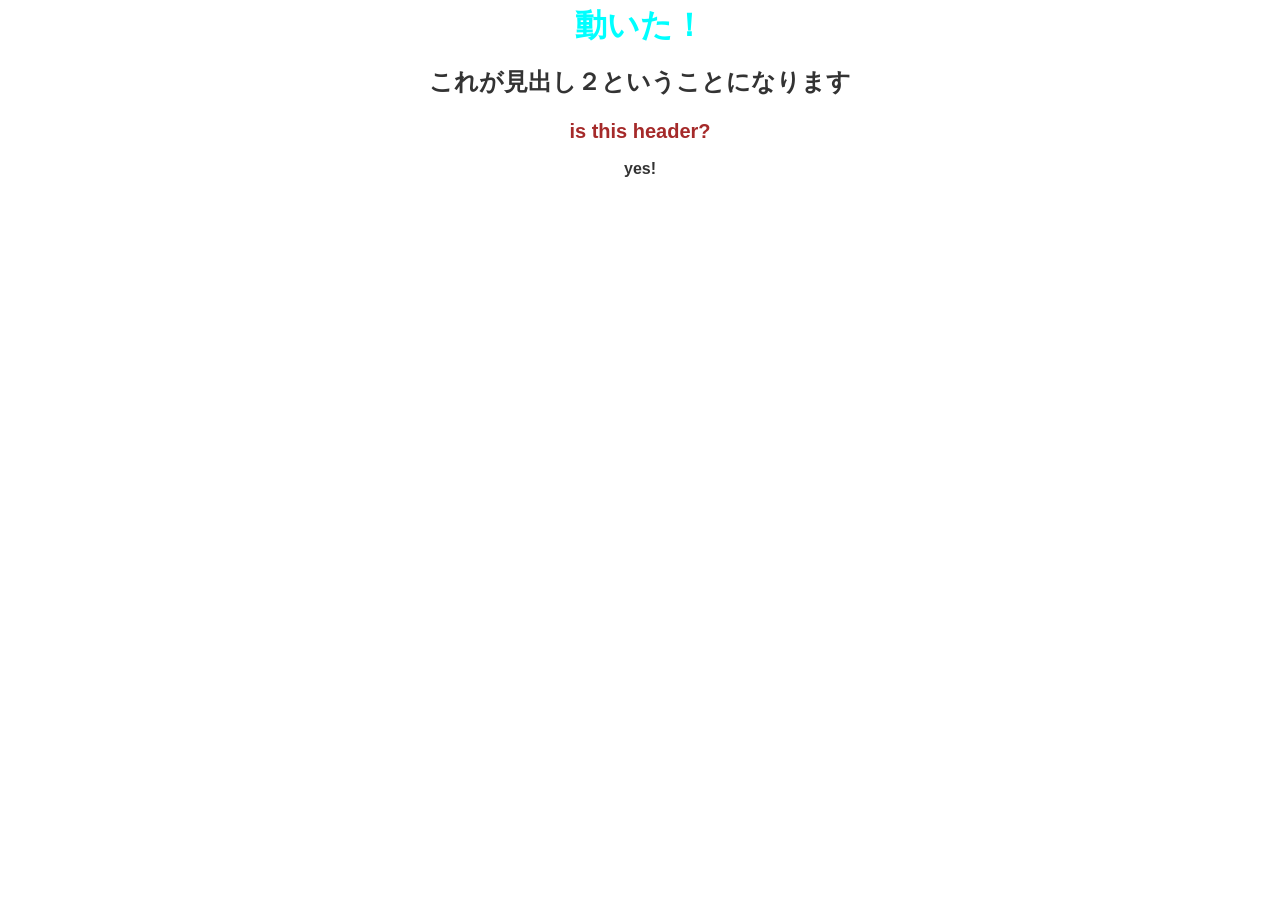
==== index.html @ d4bde2c9 "Add files via upload" ====
<!DOCTYPE html>
<html>
<head>
  <meta charset="UTF-8">
  <meta name="viewport" content="width=device-width, initial-scale=1.0">
  <title>テストどぇら</title>
  <link rel="stylesheet" href="tes.css">
</head>
<body>
  <h1>動いた！</h1>
    <section>
      <h2>
        これが見出し２ということになります
        <h3>
          is this header?
          <h4>
            yes!
          </h4>
        </h3>
      </h2>
    </section>
</body>
</html>
---- tes.css ----
h1, h2, h3, h4 {
  transition: transform 0.3s ease, color 0.3s ease;
}

h1, h2, h3, h4:hover {
  transform: translateY(-4px);
  color: #ff6600;
}

h1, h2, h3, h4 {
  font-family: Arial, sans-serif;
  margin: 0 0 10px;
  color: #333;
  text-align: center;
}

h1 {
  font-size: 32px;
  color:aqua
}

h2 {
  font-size: 24px;
  line-height: 2;
}

h3 {
  font-size: 20px;
  line-height: 1.5;
  color:brown
}

h4 {
  font-size: 16px;
}
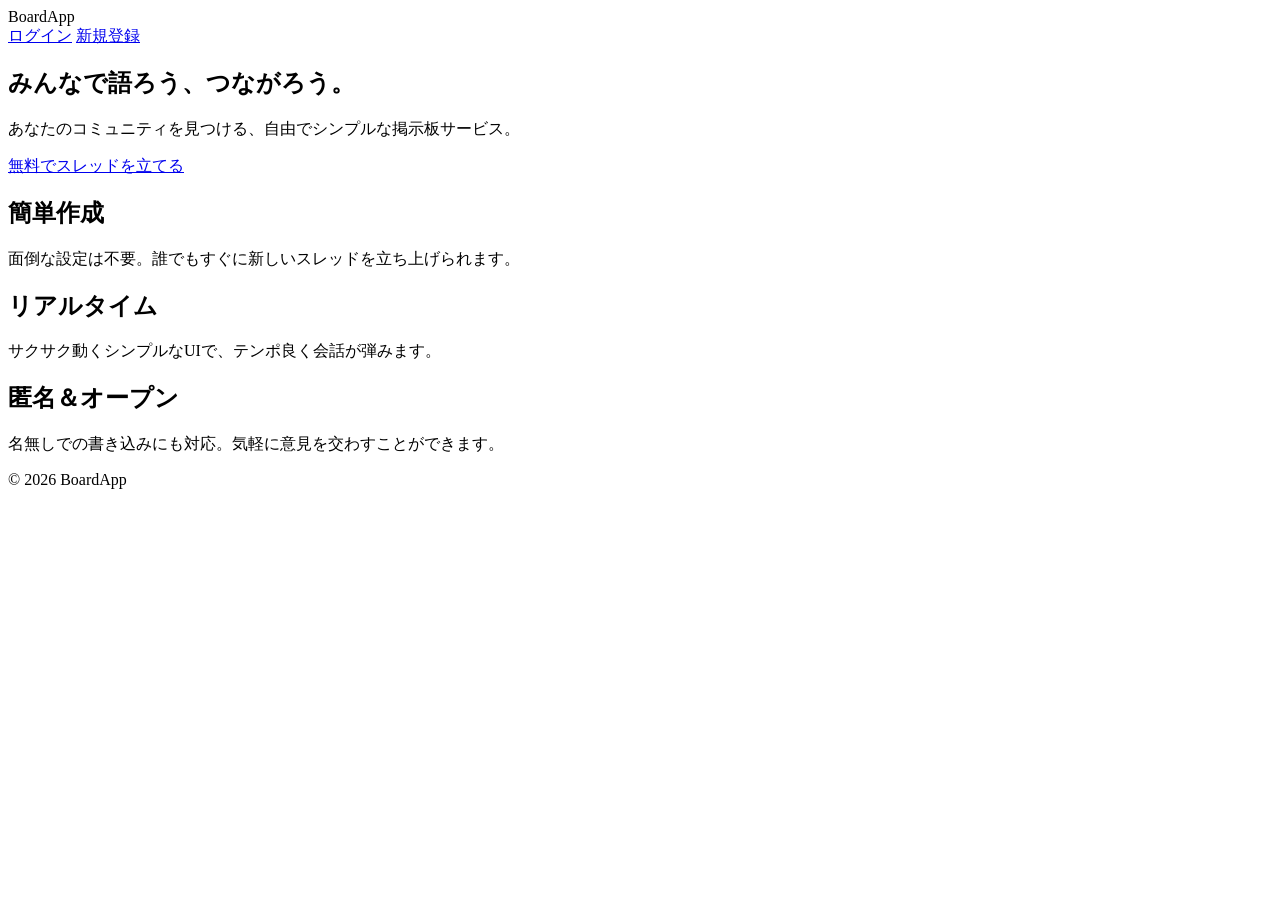
==== commit 842cf3f4: "ランディングページのコード" ====
--- a/index.html
+++ b/index.html
@@ -1,23 +1,49 @@
 <!DOCTYPE html>
-<html>
+<html lang="ja">
 <head>
   <meta charset="UTF-8">
   <meta name="viewport" content="width=device-width, initial-scale=1.0">
-  <title>テストどぇら</title>
-  <link rel="stylesheet" href="tes.css">
+  <title>うちの掲示板</title>
+  <link rel="stylesheet" href="style.css">
 </head>
 <body>
-  <h1>動いた！</h1>
-    <section>
-      <h2>
-        これが見出し２ということになります
-        <h3>
-          is this header?
-          <h4>
-            yes!
-          </h4>
-        </h3>
-      </h2>
+  <!-- ヘッダー -->
+  <header class="header__01">
+    <div class="logo__02">BoardApp</div>
+    <nav class="nav__03">
+      <a href="#" class="link__04">ログイン</a>
+      <a href="#" class="button__05">新規登録</a>
+    </nav>
+  </header>
+
+  <main class="main__06">
+    <!-- ヒーローセクション（ファーストビュー） -->
+    <section class="hero__07">
+      <h1 class="title__08">みんなで語ろう、つながろう。</h1>
+      <p class="text__09">あなたのコミュニティを見つける、自由でシンプルな掲示板サービス。</p>
+      <a href="#" class="button__10">無料でスレッドを立てる</a>
     </section>
+
+    <!-- 特徴セクション -->
+    <section class="features__11">
+      <div class="card__12">
+        <h2 class="subtitle__13">簡単作成</h2>
+        <p class="desc__14">面倒な設定は不要。誰でもすぐに新しいスレッドを立ち上げられます。</p>
+      </div>
+      <div class="card__12">
+        <h2 class="subtitle__13">リアルタイム</h2>
+        <p class="desc__14">サクサク動くシンプルなUIで、テンポ良く会話が弾みます。</p>
+      </div>
+      <div class="card__12">
+        <h2 class="subtitle__13">匿名＆オープン</h2>
+        <p class="desc__14">名無しでの書き込みにも対応。気軽に意見を交わすことができます。</p>
+      </div>
+    </section>
+  </main>
+
+  <!-- フッター -->
+  <footer class="footer__15">
+    <p class="copyright__16">&copy; 2026 BoardApp</p>
+  </footer>
 </body>
 </html>
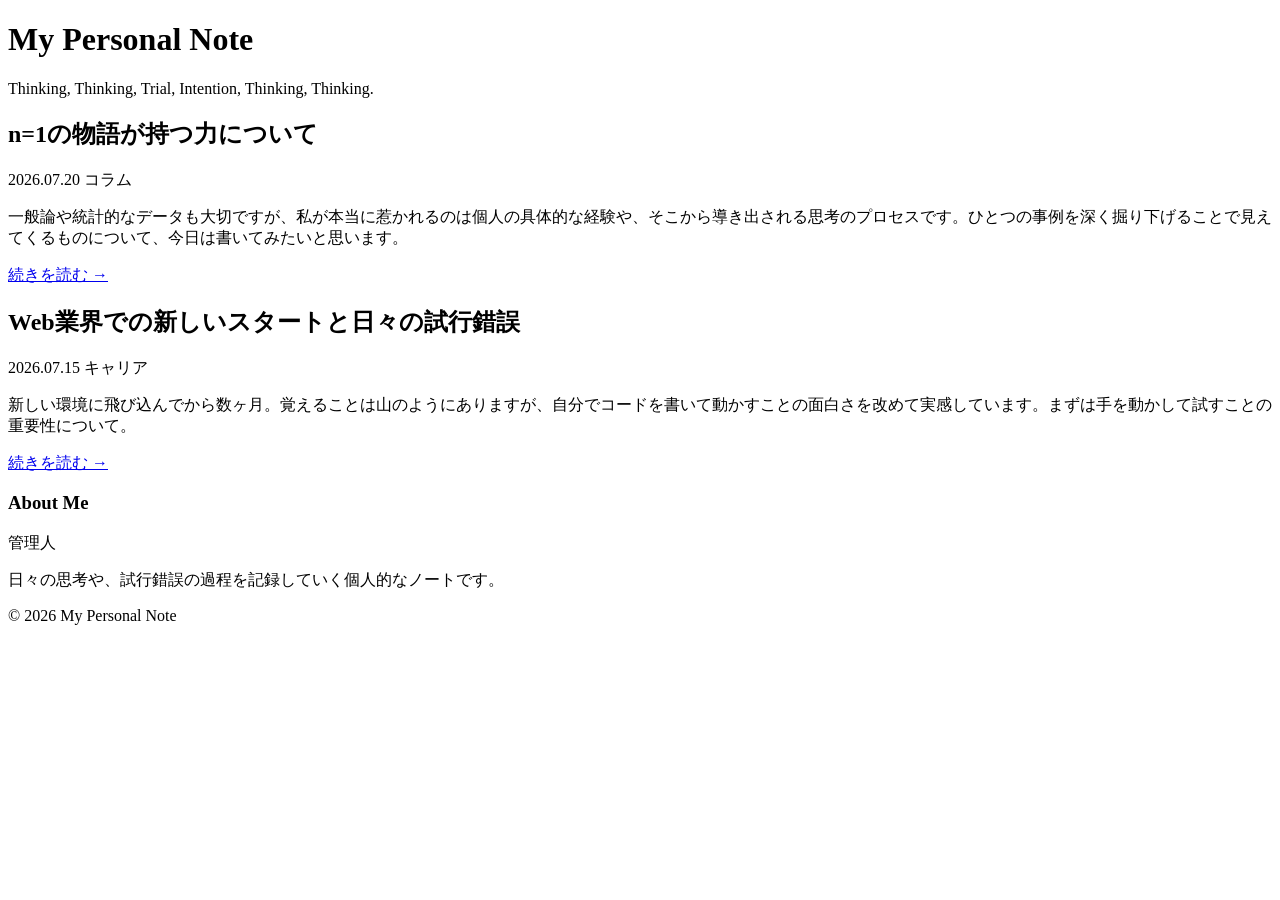
==== commit 642e4a28: "ランディングページのコード" ====
--- a/index.html
+++ b/index.html
@@ -3,47 +3,66 @@
 <head>
   <meta charset="UTF-8">
   <meta name="viewport" content="width=device-width, initial-scale=1.0">
-  <title>うちの掲示板</title>
+  <title>My Personal Note</title>
   <link rel="stylesheet" href="style.css">
 </head>
 <body>
-  <!-- ヘッダー -->
+  <!-- ヘッダー（ブログの顔） -->
   <header class="header__01">
-    <div class="logo__02">BoardApp</div>
-    <nav class="nav__03">
-      <a href="#" class="link__04">ログイン</a>
-      <a href="#" class="button__05">新規登録</a>
-    </nav>
+    <div class="header-inner__02">
+      <h1 class="blog-title__03">My Personal Note</h1>
+      <p class="blog-subtitle__04">Thinking, Thinking, Trial, Intention, Thinking, Thinking.</p>
+    </div>
   </header>
 
-  <main class="main__06">
-    <!-- ヒーローセクション（ファーストビュー） -->
-    <section class="hero__07">
-      <h1 class="title__08">みんなで語ろう、つながろう。</h1>
-      <p class="text__09">あなたのコミュニティを見つける、自由でシンプルな掲示板サービス。</p>
-      <a href="#" class="button__10">無料でスレッドを立てる</a>
-    </section>
+  <div class="wrapper__05">
+    <!-- メインコンテンツ（記事一覧） -->
+    <main class="main-content__06">
+      
+      <!-- 記事カード1 -->
+      <article class="article-card__07">
+        <h2 class="article-title__08">n=1の物語が持つ力について</h2>
+        <div class="article-meta__09">
+          <span class="date__10">2026.07.20</span>
+          <span class="category__11">コラム</span>
+        </div>
+        <p class="article-excerpt__12">
+          一般論や統計的なデータも大切ですが、私が本当に惹かれるのは個人の具体的な経験や、そこから導き出される思考のプロセスです。ひとつの事例を深く掘り下げることで見えてくるものについて、今日は書いてみたいと思います。
+        </p>
+        <a href="#" class="read-more__13">続きを読む &rarr;</a>
+      </article>
 
-    <!-- 特徴セクション -->
-    <section class="features__11">
-      <div class="card__12">
-        <h2 class="subtitle__13">簡単作成</h2>
-        <p class="desc__14">面倒な設定は不要。誰でもすぐに新しいスレッドを立ち上げられます。</p>
+      <!-- 記事カード2 -->
+      <article class="article-card__07">
+        <h2 class="article-title__08">Web業界での新しいスタートと日々の試行錯誤</h2>
+        <div class="article-meta__09">
+          <span class="date__10">2026.07.15</span>
+          <span class="category__11">キャリア</span>
+        </div>
+        <p class="article-excerpt__12">
+          新しい環境に飛び込んでから数ヶ月。覚えることは山のようにありますが、自分でコードを書いて動かすことの面白さを改めて実感しています。まずは手を動かして試すことの重要性について。
+        </p>
+        <a href="#" class="read-more__13">続きを読む &rarr;</a>
+      </article>
+
+    </main>
+
+    <!-- サイドバー（プロフィール等） -->
+    <aside class="sidebar__14">
+      <div class="profile-box__15">
+        <h3 class="sidebar-title__16">About Me</h3>
+        <div class="profile-icon__17"></div>
+        <p class="profile-name__18">管理人</p>
+        <p class="profile-text__19">
+          日々の思考や、試行錯誤の過程を記録していく個人的なノートです。
+        </p>
       </div>
-      <div class="card__12">
-        <h2 class="subtitle__13">リアルタイム</h2>
-        <p class="desc__14">サクサク動くシンプルなUIで、テンポ良く会話が弾みます。</p>
-      </div>
-      <div class="card__12">
-        <h2 class="subtitle__13">匿名＆オープン</h2>
-        <p class="desc__14">名無しでの書き込みにも対応。気軽に意見を交わすことができます。</p>
-      </div>
-    </section>
-  </main>
+    </aside>
+  </div>
 
   <!-- フッター -->
-  <footer class="footer__15">
-    <p class="copyright__16">&copy; 2026 BoardApp</p>
+  <footer class="footer__20">
+    <p class="copyright__21">&copy; 2026 My Personal Note</p>
   </footer>
 </body>
 </html>
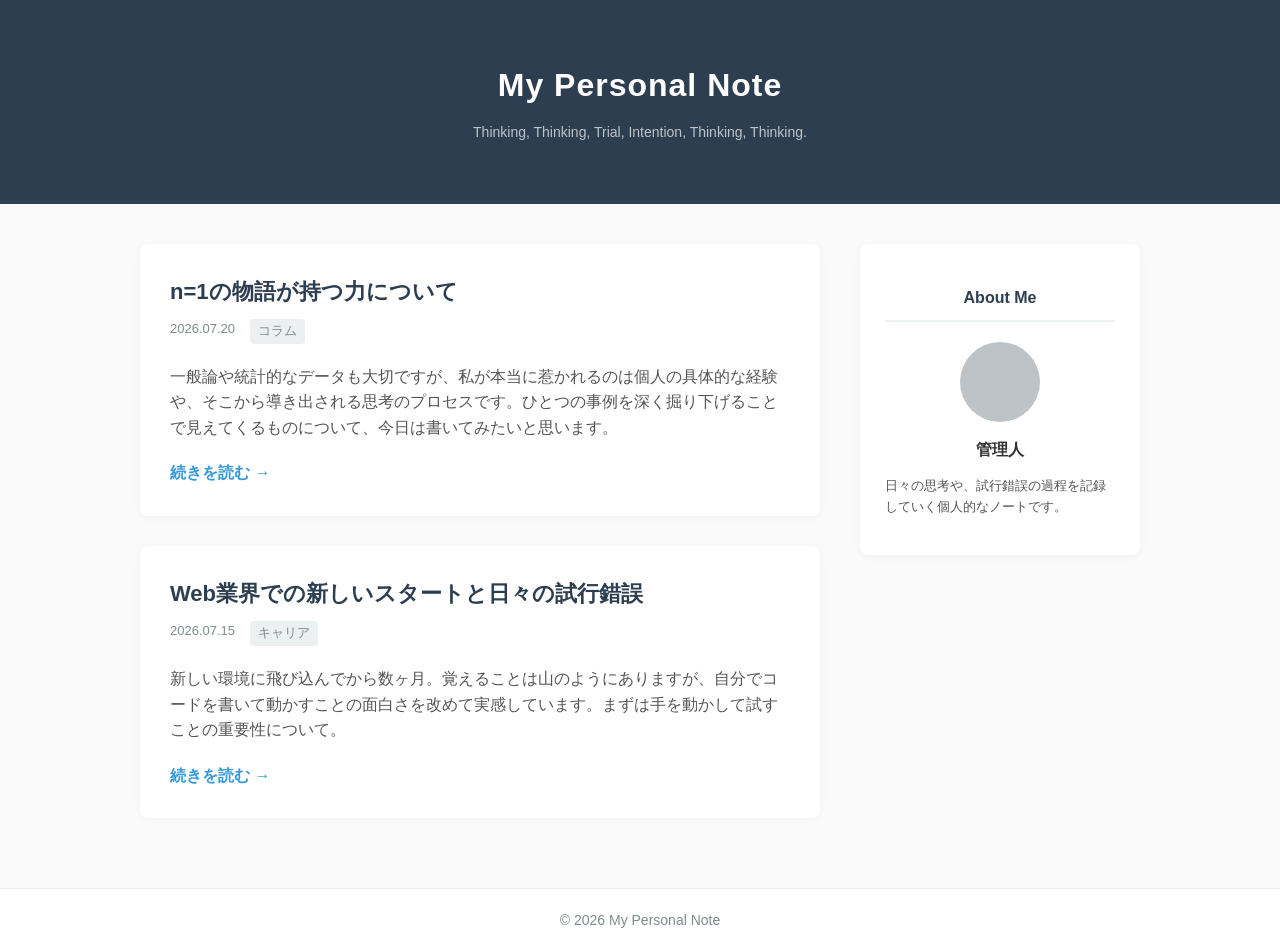
==== commit f494a5b8: "css反映" ====
--- a/index.html
+++ b/index.html
@@ -4,7 +4,7 @@
   <meta charset="UTF-8">
   <meta name="viewport" content="width=device-width, initial-scale=1.0">
   <title>My Personal Note</title>
-  <link rel="stylesheet" href="style.css">
+  <link rel="stylesheet" href="tes.css">
 </head>
 <body>
   <!-- ヘッダー（ブログの顔） -->
--- a/tes.css
+++ b/tes.css
@@ -0,0 +1,158 @@
+/* ベース設定 */
+body {
+  font-family: 'Helvetica Neue', Arial, 'Hiragino Kaku Gothic ProN', 'Hiragino Sans', Meiryo, sans-serif;
+  margin: 0;
+  padding: 0;
+  background-color: #fafafa;
+  color: #333;
+  line-height: 1.6;
+}
+
+/* ヘッダー */
+.header__01 {
+  background-color: #2c3e50;
+  color: #fff;
+  padding: 60px 0;
+  text-align: center;
+}
+
+.header-inner__02 {
+  max-width: 1000px;
+  margin: 0 auto;
+  padding: 0 20px;
+}
+
+.blog-title__03 {
+  font-size: 32px;
+  margin: 0 0 10px 0;
+  letter-spacing: 1px;
+}
+
+.blog-subtitle__04 {
+  font-size: 14px;
+  color: #bdc3c7;
+  margin: 0;
+}
+
+/* レイアウト（メインとサイドバーを横並びにする） */
+.wrapper__05 {
+  display: flex;
+  max-width: 1000px;
+  margin: 40px auto;
+  padding: 0 20px;
+  gap: 40px;
+}
+
+.main-content__06 {
+  flex: 1; /* メインを広く取る */
+}
+
+/* 記事カード */
+.article-card__07 {
+  background-color: #fff;
+  padding: 30px;
+  border-radius: 8px;
+  box-shadow: 0 2px 8px rgba(0,0,0,0.04);
+  margin-bottom: 30px;
+}
+
+.article-title__08 {
+  font-size: 22px;
+  margin: 0 0 10px 0;
+  color: #2c3e50;
+}
+
+.article-meta__09 {
+  display: flex;
+  gap: 15px;
+  font-size: 13px;
+  color: #7f8c8d;
+  margin-bottom: 20px;
+}
+
+.category__11 {
+  background-color: #ecf0f1;
+  padding: 2px 8px;
+  border-radius: 4px;
+}
+
+.article-excerpt__12 {
+  color: #555;
+  margin-bottom: 20px;
+}
+
+.read-more__13 {
+  display: inline-block;
+  color: #3498db;
+  text-decoration: none;
+  font-weight: bold;
+}
+
+.read-more__13:hover {
+  text-decoration: underline;
+}
+
+/* サイドバー */
+.sidebar__14 {
+  width: 280px; /* サイドバーの幅を固定 */
+}
+
+.profile-box__15 {
+  background-color: #fff;
+  padding: 25px;
+  border-radius: 8px;
+  box-shadow: 0 2px 8px rgba(0,0,0,0.04);
+  text-align: center;
+}
+
+.sidebar-title__16 {
+  font-size: 16px;
+  border-bottom: 2px solid #ecf0f1;
+  padding-bottom: 10px;
+  margin-bottom: 20px;
+  color: #2c3e50;
+}
+
+.profile-icon__17 {
+  width: 80px;
+  height: 80px;
+  background-color: #bdc3c7;
+  border-radius: 50%;
+  margin: 0 auto 15px auto;
+}
+
+.profile-name__18 {
+  font-weight: bold;
+  margin: 0 0 10px 0;
+}
+
+.profile-text__19 {
+  font-size: 13px;
+  color: #555;
+  text-align: left;
+}
+
+/* フッター */
+.footer__20 {
+  text-align: center;
+  padding: 20px;
+  background-color: #fff;
+  color: #7f8c8d;
+  border-top: 1px solid #ecf0f1;
+  margin-top: 40px;
+}
+
+.copyright__21 {
+  margin: 0;
+  font-size: 14px;
+}
+
+/* スマホ表示用（画面が狭いときは縦並びにする） */
+@media (max-width: 768px) {
+  .wrapper__05 {
+    flex-direction: column;
+  }
+  .sidebar__14 {
+    width: 100%;
+  }
+}
